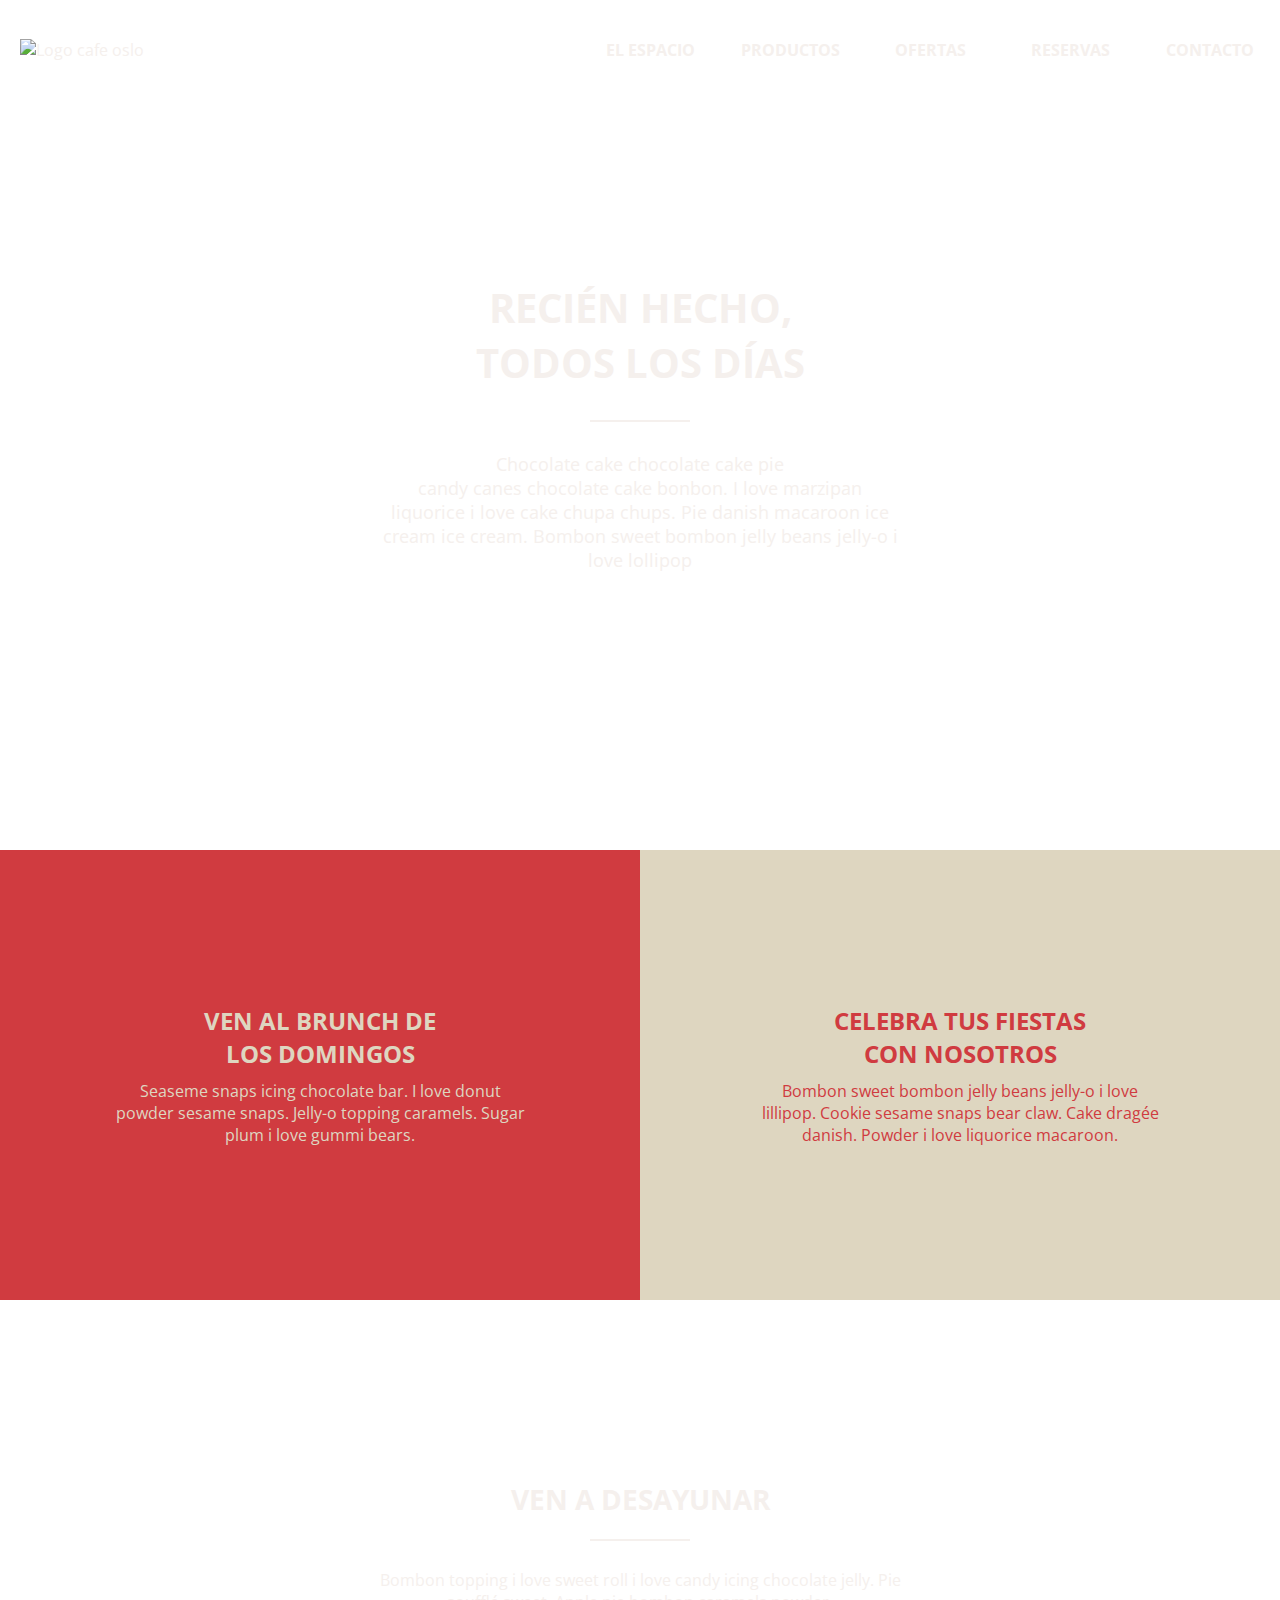
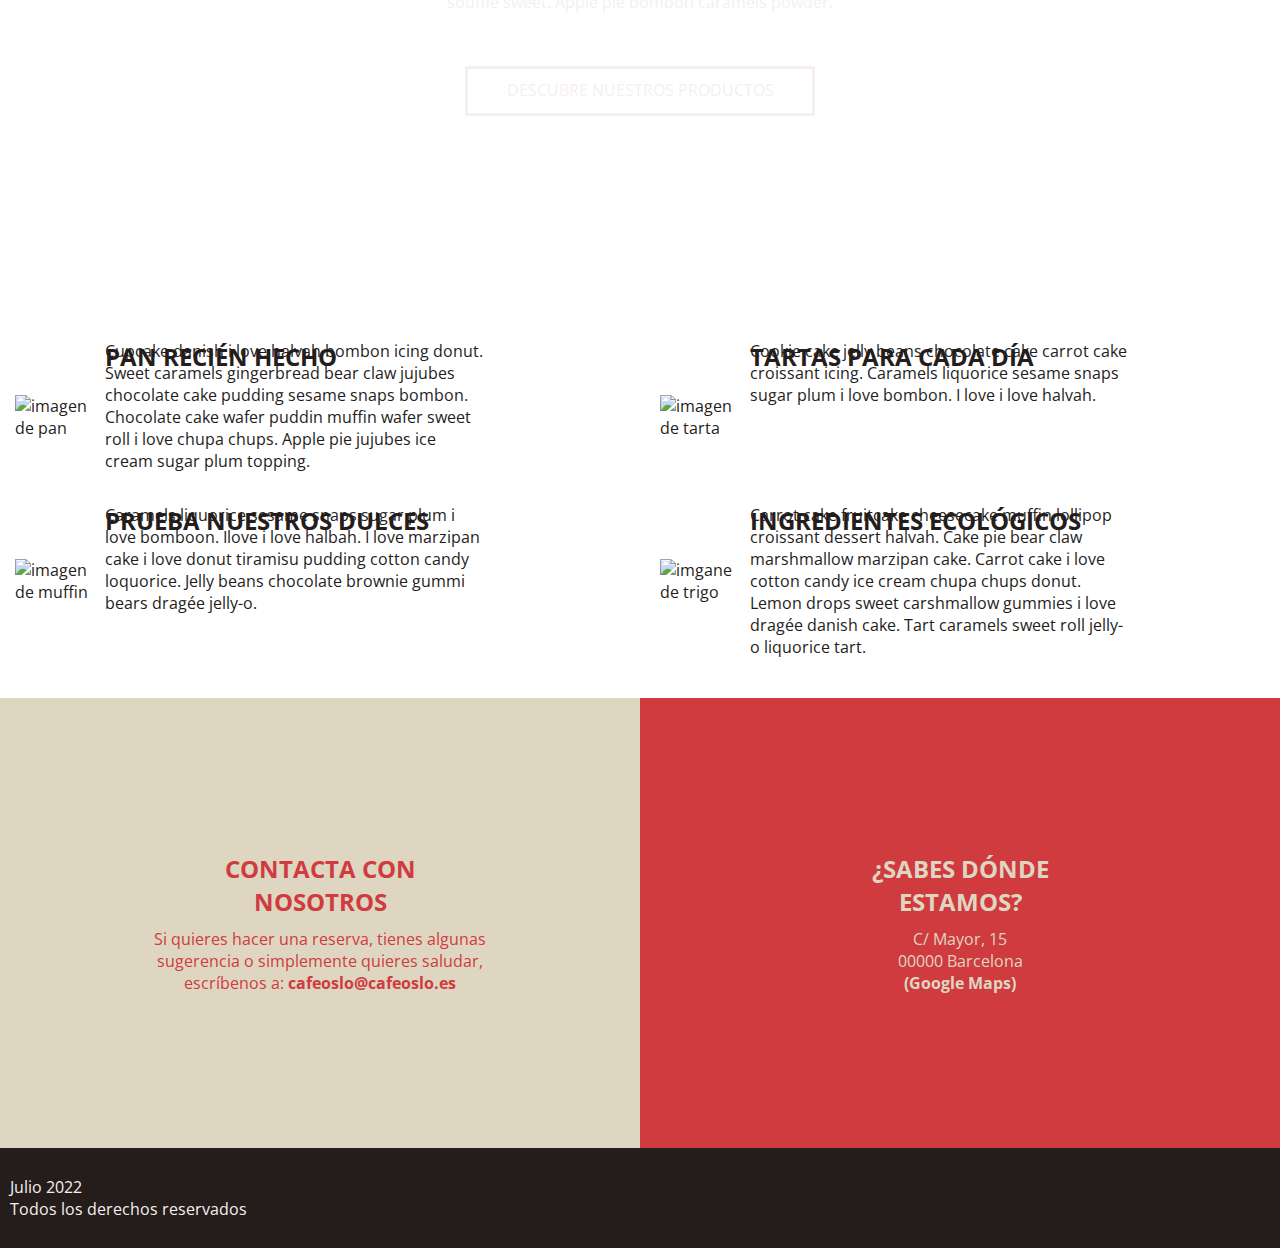
==== Index.html @ f6198c3d "Agregado de nuevo index" ====
<!doctype html>
<html>
<head>
	<meta charset="UTF-8">
    <meta http-equiv="X-UA-Compatible" content="IE=edge">
    <meta name="viewport" content="width=device-width, initial-scale=1.0">
	<title>Cafe Oslo</title>
	<link rel="stylesheet" href="css/mobile.css">
	<link rel="stylesheet" href="css/table.css" media="(min-width: 768px)"/>
	<link rel="stylesheet" href="css/desktop.css" media="(min-width: 1024px)"/>
	<link rel="preconnect" href="https://fonts.googleapis.com">
    <link rel="preconnect" href="https://fonts.gstatic.com" crossorigin>
    <link href="https://fonts.googleapis.com/css2?family=Open+Sans:wght@400;800&display=swap" rel="stylesheet">
</head>
<body>
    <header class="header-cafe-container">
        <nav class="nav-cafe-container">
            <section class="nav-cafe--img">
                <img src="/Img/Logo.png" alt="Logo cafe oslo">
            </section>
            <label class="nav-cafe--button-menu" class="active">&equiv;</label>
            <section class="nav-cafe--menu">
                <ul>
                    <li>
                        <a href="#">El Espacio</a>
                    </li>
                    <li>
                        <a href="#">Productos</a>
                    </li>
                    <li>
                        <a href="#">Ofertas</a>
                    </li>
                    <li>
                        <a href="#">Reservas</a>
                    </li>
                    <li>
                        <a href="#">Contacto</a>
                    </li>
                </ul>
            </section>
        </nav>
        <section class="nav-cafe--presentation">
            <h1>RECIÉN HECHO,<br>TODOS LOS DÍAS</h1>
            <hr>
            <p>
                Chocolate cake chocolate cake pie <br> candy canes chocolate cake bonbon. I love marzipan liquorice i love cake chupa chups. Pie danish macaroon ice cream ice cream. Bombon sweet bombon jelly beans jelly-o i <br> love lollipop 
            </p>
        </section>
    </header>
    <main>
        <section class="cafe-info-container">
            <div class="info-left">
                <h2>VEN AL BRUNCH DE<br>LOS DOMINGOS</h2>
                <p>
                    Seaseme snaps icing chocolate bar. I love donut powder sesame snaps. Jelly-o topping caramels. Sugar plum i love gummi bears.
                </p>
            </div>
            <div class="info-right">
                <h2>CELEBRA TUS FIESTAS<br>CON NOSOTROS</h2>
                <p>
                    Bombon sweet bombon jelly beans jelly-o i love lillipop. Cookie sesame snaps bear claw. Cake dragée danish. Powder i love liquorice macaroon.
                </p>
            </div>
        </section>
        <section class="cafe-breakfast-container">
            <h2>VEN A DESAYUNAR</h2>
            <hr>
            <p>
                Bombon topping i love sweet roll i love candy icing chocolate jelly. Pie soufflé sweet. Apple pie bombon caramels powder.
            </p>
            <a href="#">DESCUBRE NUESTROS PRODUCTOS</a>
        </section>
        <section class="cafe-cards-container">
            <div class="card-presentation">
                <img src="/Img/Icono1.png" alt="imagen de pan">
                <h3>PAN RECIÉN HECHO</h3>
                <p>
                    Cupcake danish i love halvah bombon icing donut. Sweet caramels gingerbread bear claw jujubes chocolate cake pudding sesame snaps bombon. Chocolate cake wafer puddin muffin wafer sweet roll i love chupa chups. Apple pie jujubes ice cream sugar plum topping.
                </p>
            </div>
            <div class="card-presentation">
                <img src="/Img/Icono2.png" alt="imagen de tarta">
                <h3>TARTAS PARA CADA DÍA</h3>
                <p>
                    Cookie cake jelly beans chocolate cake carrot cake croissant icing. Caramels liquorice sesame snaps sugar plum i love bombon. I love i love halvah.
                </p>
            </div>
            <div class="card-presentation">
                <img src="/Img/Icono3.png" alt="imagen de muffin">
                <h3>PRUEBA NUESTROS DULCES</h3>
                <p>
                    Caramels liquorice sesame snaps sugar plum i love bomboon. Ilove i love halbah. I love marzipan cake i love donut tiramisu pudding cotton candy loquorice. Jelly beans chocolate brownie gummi bears dragée jelly-o.
                </p>
            </div>
            <div class="card-presentation">
                <img src="/Img/Icono4.png" alt="imgane de trigo">
                <h3>INGREDIENTES ECOLÓGICOS</h3>
                <p>
                    Carrot cake fruitcake cheesecake muffin lollipop croissant dessert halvah. Cake pie bear claw marshmallow marzipan cake. Carrot cake i love cotton candy ice cream chupa chups donut. Lemon drops sweet carshmallow gummies i love dragée danish cake. Tart caramels sweet roll jelly-o liquorice tart.
                </p>
            </div>
        </section>
        <section class="cafe-contact-section">
            <div class="contact--left">
                <h2>CONTACTA CON <br> NOSOTROS</h2>
                <p>
                    Si quieres hacer una reserva, tienes algunas sugerencia o simplemente quieres saludar, escríbenos a:
                    <a href="malito:cafeoslo@cafeoslo.es">cafeoslo@cafeoslo.es</a>
                </p>
            </div>
            <div class="contact--right">
                <h2>¿SABES DÓNDE <br> ESTAMOS?</h2>
                <p>
                    C/ Mayor, 15<br>
                    00000 Barcelona<br>
                    <a href="#">(Google Maps)</a>
                </p>
            </div>
        </section>
    </main>
    <footer>
		<p>Julio 2022 <br> Todos los derechos reservados</p>
	</footer>
</body>
</html>
---- css/mobile.css ----
:root {
    --white: #f5f0ed;
    --red: #d03b40;
    --beige: #ded6c0;
    --grey: #241d1b;
    --sm: 2.4rem;
    --md: 2.8rem;
    --lg: 3.2rem;
}
* {
    box-sizing: border-box;
    margin: 0;
    padding: 0;
}
html {
    font-size: 62.5%;
    color: var(--white);
}
body {
    font-size: 1.6rem;
    font-family: 'Open Sans', sans-serif;
}
.header-cafe-container {
    width: 100%;
    min-width: 320px;
    height: 600px;
    background-image: url(/Img/Fondo1.jpg);
    background-position: center;
    background-repeat: no-repeat;
    background-size: cover;
}
.nav-cafe-container{
    width: 100%;
    height: 100px;
    display: flex;
    justify-content: space-between;
    align-items: center;
}
.nav-cafe--img img {
    width: 170px;
    object-fit: cover;
    margin: 0 20px;
}
.nav-cafe--button-menu {
    width: 40px;
    height: 40px;
    margin: 0 20px;
    border-radius: 6px;
    color: var(--beige);
    background-color: var(--red);
    text-align: center;
    line-height: 38px;
    font-size: 4rem;
    user-select: none;
}
.nav-cafe--menu {
    display: none;
}
.nav-cafe--presentation {
    width: 100%;
    height: auto;
    display: grid;
    place-items: center;
}
.nav-cafe--presentation h1 {
    font-size: var(--lg);
    margin: 30px 0;
    text-align: center;
}
.nav-cafe--presentation hr {
    width: 100px;
    border: 1px solid var(--white);
    justify-self: center;
    align-self: center;
}
.nav-cafe--presentation p {
    text-align: center;
    padding: 0 20px;
    margin: 30px 0;
    max-width: 500px;
}
.cafe-info-container {
    width: 100%;
    height: 540px;
    display: grid;
    text-align: center;
}
.cafe-info-container .info-left {
    display: grid;
    place-content: center;
    background-color: var(--red);
    color: var(--beige);
    gap: 10px;
}
.cafe-info-container .info-right {
    display: grid;
    place-content: center;
    background-color: var(--beige);
    color: var(--red);
    gap: 10px;
}
.cafe-info-container .info-left p,
.cafe-info-container .info-right p {
    max-width: 432px;
    padding: 0 10px;
}
.cafe-breakfast-container {
    display: grid;
    grid-template-rows: 80px auto 140px 100px;
    place-content: center;
    align-items: center;
    width: 100%;
    min-width: 320px;
    height: 600px;
    background-image: url(/Img/Fondo2.jpg);
    background-position: center;
    background-repeat: no-repeat;
    background-size: cover;
}
.cafe-breakfast-container h2 {
    font-size: var(--md);
    text-align: center;
}
.cafe-breakfast-container hr {
    width: 100px;
    border: 1px solid var(--white);
    justify-self: center;
    align-self: center;
}
.cafe-breakfast-container p {
    text-align: center;
    min-width: 305px;
    max-width: 530px;
}
.cafe-breakfast-container a {
    width: 300px;
    height: 50px;
    max-width: 350px;
    color: var(--white);
    text-decoration: none;
    text-align: center;
    border: 3px solid var(--white);
    padding: 10px;
    justify-self: center;
}
.cafe-breakfast-container a:hover {
    color: var(--grey);
    background-color: var(--white);
}
.cafe-cards-container {
    width: 100%;
    height: auto;
    display: grid;
    grid-template-rows: repeat(4, auto);
    gap: 30px;
    padding: 40px 0;
    justify-content: center;
}
.card-presentation {
    width: 100%;
    height: auto;
    max-width: 500px;
    display: grid;
    grid-template-rows: repeat(3, auto);
    gap: 10px;
    color: var(--grey);
    padding: 0 15px;
}
.card-presentation img {
    width: 75px;
    justify-self: center;
    align-self: center;
}
.card-presentation h3 {
    font-size: var(--sm);
}
.cafe-contact-section {
    width: 100%;
    height: 540px;
    display: grid;
    text-align: center;
}
.cafe-contact-section .contact--left {
    display: grid;
    place-content: center;
    background-color: var(--beige);
    color: var(--red);
    gap: 10px;
}
.cafe-contact-section .contact--right {
    display: grid;
    place-content: center;
    background-color: var(--red);
    color: var(--beige);
    gap: 10px;
}
.cafe-contact-section .contact--left p,
.cafe-contact-section .contact--right p {
    max-width: 432px;
    padding: 0 10px;
}
.cafe-contact-section a {
    text-decoration: none;
    font-weight: bold;
}
.cafe-contact-section .contact--left a {
    color: var(--red);
}
.cafe-contact-section .contact--right a {
    color: var(--beige);
}
footer {
    width: 100%;
    height: 100px;
    background-color: var(--grey);
    padding: 0 10px;
    display: flex;
    align-items: center;
}
---- css/table.css ----
:root {
    --white: #f5f0ed;
    --red: #d03b40;
    --beige: #ded6c0;
    --grey: #241d1b;
    --sm: 2.4rem;
    --md: 2.8rem;
    --lg: 3.2rem;
}
.cafe-info-container,
.cafe-contact-section {
    width: 100%;
    height: 300px;
    display: grid;
    grid-template-columns: repeat(auto-fit, 50%);
    text-align: center;
}
.cafe-breakfast-container a {
    width: 350px;
}
.cafe-cards-container {
    width: 100%;
    height: auto;
    display: grid;
    grid-template-columns: repeat(2, 1fr);
    grid-template-rows: repeat(2, 1fr);
    padding: 40px 0;
    gap: 10px;
}
.card-presentation {
    width: 100%;
    height: auto;
    max-width: 500px;
    display: grid;
    grid-template-rows: 90px 34px auto;
    gap: 10px;
    color: var(--grey);
}
.card-presentation img {
    width: 90px;
}
.cafe-breakfast-container {
    grid-template-rows: 80px auto 100px 100px;
}
.cafe-breakfast-container a {
    width: 350px;
}
.nav-cafe--presentation {
    width: 100%;
    height: auto;
    display: grid;
    place-items: center;
}
---- css/desktop.css ----
:root {
    --white: #f5f0ed;
    --red: #d03b40;
    --beige: #ded6c0;
    --grey: #241d1b;
    --sm: 2.4rem;
    --md: 2.8rem;
    --lg: 3.2rem;
}
.header-cafe-container {
    width: 100%;
    min-width: 320px;
    height: 850px;
    background-image: url(/Img/Fondo1.jpg);
    background-position: center;
    background-repeat: no-repeat;
    background-size: cover;
}
.nav-cafe--button-menu {
    display: none;
}
.nav-cafe--menu {
    display: flex;
    width: 700px;
    justify-content: space-around;
}
.nav-cafe--menu ul {
    display: flex;
    width: 700px;
    height: 100px;
    align-items: center;
    justify-content: space-around;
}
.nav-cafe--menu li {
    width: 110px;
    list-style: none;
    text-align: center;
}
.nav-cafe--menu li a {
    color: var(--white);
    text-decoration: none;
    text-transform: uppercase;
    font-weight: bold;
}
.nav-cafe--menu li a:hover {
    cursor: pointer;
    background-color: var(--beige);
    color: var(--red);
    border: 2px solid var(--red);
    border-radius: 10px;
    padding: 0px 6px;
}
.nav-cafe--presentation {
    width: 100%;
    height: auto;
    display: grid;
    place-items: center;
    margin-block-start: 150px;
}
.nav-cafe--presentation h1 {
    font-size: 4rem;
}
.nav-cafe--presentation p {
    font-size: 1.8rem;
    max-width: 520px;
    padding: 0;
}
.card-presentation {
    width: 100%;
    height: auto;
    display: grid;
    grid-template-areas:
        "img title"
        "img paragraph";
    color: var(--grey);
    gap: 0;
    grid-template-rows: 0;
}
.card-presentation img {
    width: 90px;
    grid-area: img;
}
.card-presentation h3 {
    font-size: var(--sm);
    grid-area: title;
}
.card-presentation p {
    grid-area: paragraph;
}
.cafe-info-container, .cafe-contact-section {
    width: 100%;
    height: 450px;
    display: grid;
    grid-template-columns: repeat(auto-fit, 50%);
    text-align: center;
}
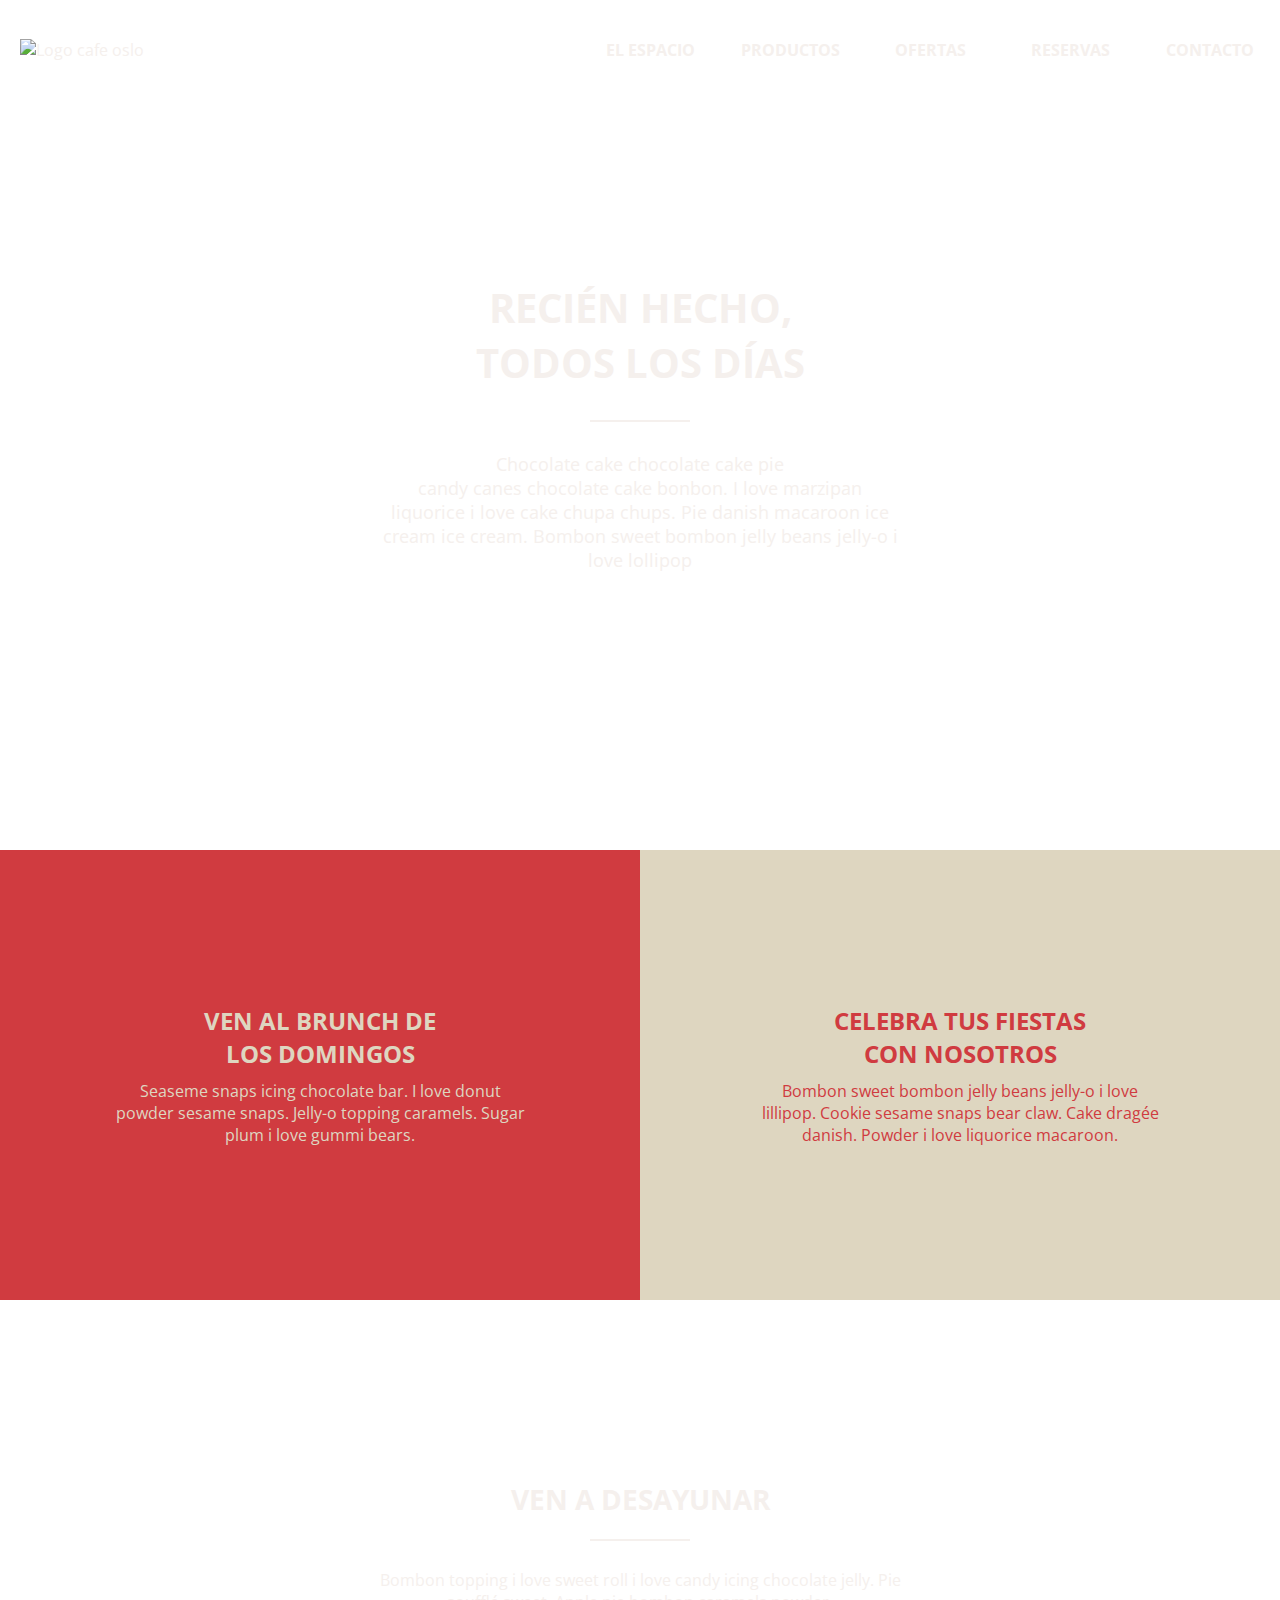
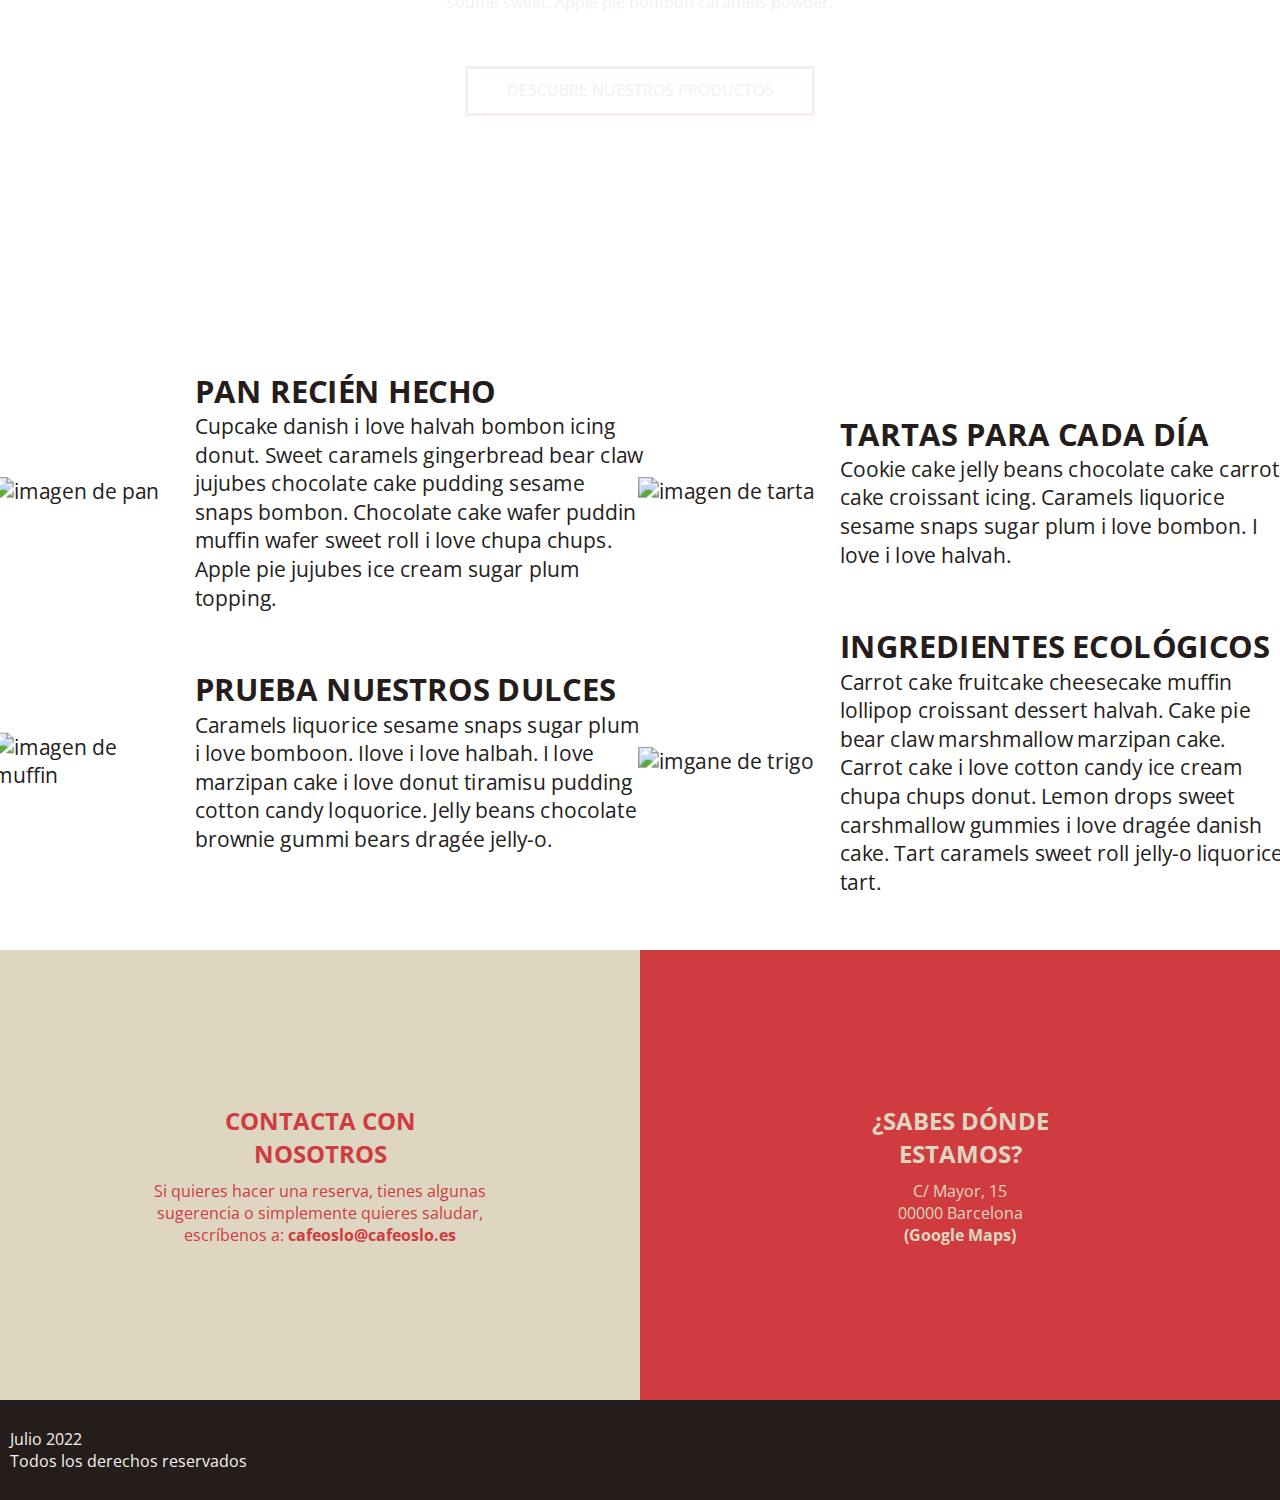
==== commit 13e186aa: "Correcciones de css generales, finalizacion responsive card-presentation" ====
--- a/Index.html
+++ b/Index.html
@@ -16,7 +16,7 @@
     <header class="header-cafe-container">
         <nav class="nav-cafe-container">
             <section class="nav-cafe--img">
-                <img src="/Img/Logo.png" alt="Logo cafe oslo">
+                <img src="./img/logo.png" alt="Logo cafe oslo">
             </section>
             <label class="nav-cafe--button-menu" class="active">&equiv;</label>
             <section class="nav-cafe--menu">
@@ -71,33 +71,41 @@
             <a href="#">DESCUBRE NUESTROS PRODUCTOS</a>
         </section>
         <section class="cafe-cards-container">
-            <div class="card-presentation">
-                <img src="/Img/Icono1.png" alt="imagen de pan">
-                <h3>PAN RECIÉN HECHO</h3>
-                <p>
-                    Cupcake danish i love halvah bombon icing donut. Sweet caramels gingerbread bear claw jujubes chocolate cake pudding sesame snaps bombon. Chocolate cake wafer puddin muffin wafer sweet roll i love chupa chups. Apple pie jujubes ice cream sugar plum topping.
-                </p>
+            <div class="card-presentation scale-form">
+                <img src="./img/icono1.png" alt="imagen de pan">
+                <section>
+                    <h3>PAN RECIÉN HECHO</h3>
+                    <p>
+                        Cupcake danish i love halvah bombon icing donut. Sweet caramels gingerbread bear claw jujubes chocolate cake pudding sesame snaps bombon. Chocolate cake wafer puddin muffin wafer sweet roll i love chupa chups. Apple pie jujubes ice cream sugar plum topping.
+                    </p>
+                </section>
             </div>
-            <div class="card-presentation">
-                <img src="/Img/Icono2.png" alt="imagen de tarta">
-                <h3>TARTAS PARA CADA DÍA</h3>
-                <p>
-                    Cookie cake jelly beans chocolate cake carrot cake croissant icing. Caramels liquorice sesame snaps sugar plum i love bombon. I love i love halvah.
-                </p>
+            <div class="card-presentation scale-form">
+                <img src="./img/icono2.png" alt="imagen de tarta">
+                <section>
+                    <h3>TARTAS PARA CADA DÍA</h3>
+                    <p>
+                        Cookie cake jelly beans chocolate cake carrot cake croissant icing. Caramels liquorice sesame snaps sugar plum i love bombon. I love i love halvah.
+                    </p>
+                </section>
             </div>
-            <div class="card-presentation">
-                <img src="/Img/Icono3.png" alt="imagen de muffin">
-                <h3>PRUEBA NUESTROS DULCES</h3>
-                <p>
-                    Caramels liquorice sesame snaps sugar plum i love bomboon. Ilove i love halbah. I love marzipan cake i love donut tiramisu pudding cotton candy loquorice. Jelly beans chocolate brownie gummi bears dragée jelly-o.
-                </p>
+            <div class="card-presentation scale-form">
+                <img src="./img/icono3.png" alt="imagen de muffin">
+                <section>
+                    <h3>PRUEBA NUESTROS DULCES</h3>
+                    <p>
+                        Caramels liquorice sesame snaps sugar plum i love bomboon. Ilove i love halbah. I love marzipan cake i love donut tiramisu pudding cotton candy loquorice. Jelly beans chocolate brownie gummi bears dragée jelly-o.
+                    </p>
+                </section>
             </div>
-            <div class="card-presentation">
-                <img src="/Img/Icono4.png" alt="imgane de trigo">
-                <h3>INGREDIENTES ECOLÓGICOS</h3>
-                <p>
-                    Carrot cake fruitcake cheesecake muffin lollipop croissant dessert halvah. Cake pie bear claw marshmallow marzipan cake. Carrot cake i love cotton candy ice cream chupa chups donut. Lemon drops sweet carshmallow gummies i love dragée danish cake. Tart caramels sweet roll jelly-o liquorice tart.
-                </p>
+            <div class="card-presentation scale-form">
+                <img src="./img/icono4.png" alt="imgane de trigo">
+                <section>
+                    <h3>INGREDIENTES ECOLÓGICOS</h3>
+                    <p>
+                        Carrot cake fruitcake cheesecake muffin lollipop croissant dessert halvah. Cake pie bear claw marshmallow marzipan cake. Carrot cake i love cotton candy ice cream chupa chups donut. Lemon drops sweet carshmallow gummies i love dragée danish cake. Tart caramels sweet roll jelly-o liquorice tart.
+                    </p>
+                </section>
             </div>
         </section>
         <section class="cafe-contact-section">
@@ -121,5 +129,6 @@
     <footer>
 		<p>Julio 2022 <br> Todos los derechos reservados</p>
 	</footer>
+    <script src="main.js"></script>
 </body>
 </html>--- a/css/mobile.css
+++ b/css/mobile.css
@@ -24,7 +24,7 @@
     width: 100%;
     min-width: 320px;
     height: 600px;
-    background-image: url(/Img/Fondo1.jpg);
+    background-image: url(../img/fondo1.png);
     background-position: center;
     background-repeat: no-repeat;
     background-size: cover;
@@ -112,7 +112,7 @@
     width: 100%;
     min-width: 320px;
     height: 600px;
-    background-image: url(/Img/Fondo2.jpg);
+    background-image: url(../img/fondo2.png);
     background-position: center;
     background-repeat: no-repeat;
     background-size: cover;
--- a/css/table.css
+++ b/css/table.css
@@ -32,7 +32,7 @@
     height: auto;
     max-width: 500px;
     display: grid;
-    grid-template-rows: 90px 34px auto;
+    grid-template-rows: repeat(3, auto);
     gap: 10px;
     color: var(--grey);
 }
--- a/css/desktop.css
+++ b/css/desktop.css
@@ -11,7 +11,7 @@
     width: 100%;
     min-width: 320px;
     height: 850px;
-    background-image: url(/Img/Fondo1.jpg);
+    background-image: url(../img/fondo1.png);
     background-position: center;
     background-repeat: no-repeat;
     background-size: cover;
@@ -65,27 +65,43 @@
     max-width: 520px;
     padding: 0;
 }
+.cafe-breakfast-container {
+    width: 100%;
+    min-width: 320px;
+    height: 600px;
+    background-image: url(../img/fondo2.png);
+    background-position: center;
+    background-repeat: no-repeat;
+    background-size: cover;
+}
+.cafe-cards-container {
+    width: 100%;
+    height: 650px;
+    display: grid;
+    grid-template-columns: repeat(2, 1fr);
+    grid-template-rows: repeat(2, 1fr);
+    place-items: center;
+    padding: 60px 0;
+}
 .card-presentation {
     width: 100%;
     height: auto;
     display: grid;
-    grid-template-areas:
-        "img title"
-        "img paragraph";
+    grid-template-rows: auto;
+    grid-template-columns: auto auto;
     color: var(--grey);
-    gap: 0;
-    grid-template-rows: 0;
+    padding: 0;
+    gap: 15px;
 }
 .card-presentation img {
-    width: 90px;
-    grid-area: img;
+    width: 140px;
+    object-fit: cover;
 }
 .card-presentation h3 {
     font-size: var(--sm);
-    grid-area: title;
 }
 .card-presentation p {
-    grid-area: paragraph;
+    grid-area: 2 / -2 / 2 / -1;
 }
 .cafe-info-container, .cafe-contact-section {
     width: 100%;
@@ -93,4 +109,9 @@
     display: grid;
     grid-template-columns: repeat(auto-fit, 50%);
     text-align: center;
+}
+@media (min-width: 1024px) {
+    .scale-form {
+        transform: scale(1.3);
+    }
 }